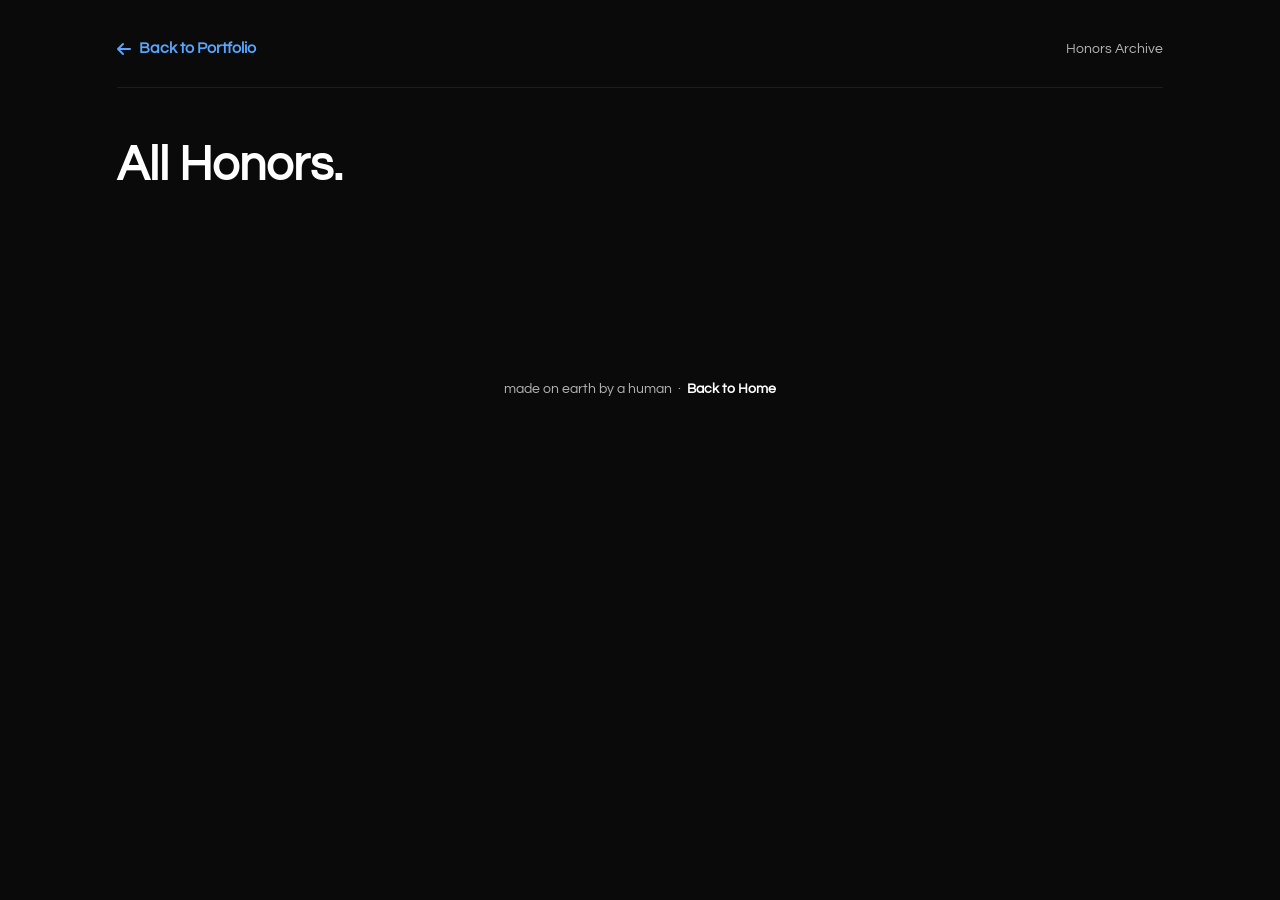
==== pages/all-courses.html @ a4b9101d "Add files via upload" ====
<!DOCTYPE html>
<html lang="en">
<head>
    <meta charset="UTF-8">
    <meta name="viewport" content="width=device-width, initial-scale=1.0">
    <title>All Honors & Awards | Archive</title>
    
    <!-- Fonts & Icons -->
    <link rel="stylesheet" href="https://cdnjs.cloudflare.com/ajax/libs/font-awesome/6.5.0/css/all.min.css">
    <link rel="stylesheet" href="../styles.css">
    <style>
        body {
            padding: 4vh 6vw;
            max-width: 1200px;
            margin: 0 auto;
        }
    </style>
</head>
<body>

    <div style="display: flex; justify-content: space-between; align-items: center; padding-bottom: 25px; border-bottom: 1px solid rgba(255, 255, 255, 0.08);">
        <a href="../index.html" style="color: var(--accent-color); font-family: 'Questrial', sans-serif; text-decoration: none; font-size: 16px; font-weight: bold; display: flex; align-items: center; gap: 8px;">
            <i class="fas fa-arrow-left"></i> Back to Portfolio
        </a>
        <span style="font-family: 'Questrial', sans-serif; color: var(--text-secondary); font-size: 14px;">Honors Archive</span>
    </div>

    <div style="margin-top: 40px;">
        <h1 style="font-size: 48px; font-family: 'Questrial', sans-serif; color: #fff; margin-bottom: 30px;">All Honors.</h1>
        <div class="projects" id="all-honors-container"></div>
    </div>

    <div id="footer" style="margin-top: 60px;">
        <p>made on earth by a human &nbsp;·&nbsp; <a href="../index.html">Back to Home</a></p>
    </div>

    <script>
        fetch('../data/courses.json')
            .then(res => res.json())
            .then(items => {
                const container = document.getElementById('all-courses-container');
                container.innerHTML = items.map(item => `
                    <section class="gitfolio-card">
                        <div class="section_title">${item.title}</div>
                        <div class="about_section">
                            <span>${item.org || 'Award / Honor'}</span>
                        </div>
                        <div class="bottom_section">
                            <span><i class="fas fa-calendar-alt"></i> ${item.date}</span>
                            <span><i class="fas fa-award"></i> Honor</span>
                        </div>
                    </section>
                `).join('');
            });
    </script>
</body>
</html>
---- styles.css ----
@import url('https://fonts.googleapis.com/css?family=Poppins:400,500,600,700');
@import url('https://fonts.googleapis.com/css?family=Questrial');
@import url('https://fonts.googleapis.com/css2?family=Source+Code+Pro:wght@400;500;600&display=swap');

:root {
  --bg-color: rgb(10, 10, 10);
  --card-bg: rgb(20, 20, 20);
  --card-border: rgba(255, 255, 255, 0.08);
  --card-hover-border: rgba(255, 255, 255, 0.22);
  --text-color: #ffffff;
  --text-secondary: rgb(180, 180, 180);
  --accent-color: #58a6ff;
  --accent-hover: #79c0ff;
  --background-image: linear-gradient(
      90deg,
      rgba(10, 10, 10, 0.35),
      rgba(10, 10, 10, 0.72)
    ),
    url("assets/background.jpg");
}

* {
  box-sizing: border-box;
}

body {
  margin: 0;
  padding: 0;
  width: 100%;
  background: var(--bg-color);
  color: var(--text-color);
  overflow-x: hidden;
  font-family: "Poppins", sans-serif;
  line-height: 1.6;
}

/* ===================================================
   1) GITFOLIO FIXED LEFT PROFILE
   =================================================== */
#profile {
  width: 25vw;
  min-width: 320px;
  max-width: 380px;
  padding: 4vh 3vw;
  height: 100vh;
  display: flex;
  flex-direction: column;
  justify-content: center;
  text-align: left;
  background: var(--background-image) center center / cover no-repeat;
  position: fixed;
  top: 0;
  left: 0;
  color: #fff !important;
  z-index: 50;
  border-right: 1px solid rgba(255, 255, 255, 0.1);
}

#profile_img {
  width: 140px;
  height: 140px;
  min-width: 140px;
  min-height: 140px;
  max-width: 140px;
  max-height: 140px;
  border-radius: 8px;
  object-fit: cover;
  border: 1px solid rgba(255, 255, 255, 0.15);
  box-shadow: 0 10px 30px rgba(0, 0, 0, 0.6);
  margin-bottom: 1.5vh;
  transition: transform 0.25s ease;
}

#profile_img:hover {
  transform: scale(1.02);
}

#username {
  font-size: 26px;
  font-weight: bold;
  font-family: "Poppins", sans-serif;
  color: #fff;
  line-height: 1.2;
  text-shadow: 0 2px 6px rgba(0, 0, 0, 0.7);
}

#username a {
  font-size: 16px;
  font-weight: 500;
  color: #ffffff;
  opacity: 0.9;
  text-decoration: none;
  display: block;
  margin-top: 3px;
  text-shadow: 0 1px 3px rgba(0, 0, 0, 0.7);
  transition: opacity 0.2s;
}

#username a:hover {
  opacity: 1;
  text-decoration: underline;
}

#userbio {
  font-size: 20px;
  font-family: "Questrial", sans-serif;
  color: #ffffff;
  line-height: 1.35;
  margin: 1.5vh 0;
  text-shadow: 0 2px 6px rgba(0, 0, 0, 0.8);
}

#about {
  font-size: 15px;
  font-family: "Questrial", sans-serif;
  margin: 1vh 0;
}

#about .meta-item {
  display: flex;
  align-items: center;
  gap: 0.75rem;
  color: #ffffff;
  margin: 0.5vh 0;
  text-shadow: 0 1px 4px rgba(0, 0, 0, 0.8);
}

#about .meta-item i {
  width: 18px;
  text-align: center;
  color: #ffffff;
  font-size: 14px;
}

#about .meta-item a {
  color: #ffffff;
  text-decoration: none;
  transition: opacity 0.2s;
}

#about .meta-item a:hover {
  text-decoration: underline;
}

.socials {
  margin-top: 1.5vh;
  display: flex;
  align-items: center;
}

.socials a {
  color: #ffffff;
  font-size: 1.3rem;
  margin-right: 1.2rem;
  opacity: 0.9;
  text-shadow: 0 2px 5px rgba(0, 0, 0, 0.8);
  transition: transform 0.2s ease, opacity 0.2s ease, color 0.2s ease;
  text-decoration: none;
}

.socials a:hover {
  opacity: 1;
  color: var(--accent-color);
  transform: translateY(-2px);
}

.gitfolio-badge {
  display: inline-flex;
  align-items: center;
  gap: 0.35rem;
  padding: 0.25rem 0.65rem;
  border-radius: 6px;
  font-size: 0.76rem;
  font-family: 'Source Code Pro', monospace;
  background: rgba(10, 10, 10, 0.65);
  border: 1px solid rgba(255, 255, 255, 0.2);
  color: #ffffff;
  text-shadow: 0 1px 3px rgba(0, 0, 0, 0.8);
}

/* ===================================================
   2) GITFOLIO RIGHT DISPLAY CONTENT
   =================================================== */
#display {
  width: calc(100vw - 25vw);
  margin-left: 25vw;
  padding: 2.5vh 4vw 8vh;
  min-height: 100vh;
  box-sizing: border-box;
}

/* Gitfolio Top Navigation Header */
#header {
  width: 100%;
  display: flex;
  justify-content: flex-end;
  align-items: center;
  padding: 1.5vh 0 3vh;
  border-bottom: 1px solid rgba(255, 255, 255, 0.05);
}

#header a {
  color: #ffffff;
  text-decoration: none;
  margin-left: 2.5vw;
  font-family: "Questrial", sans-serif;
  font-size: 16px;
  font-weight: bold;
  opacity: 0.75;
  transition: all 0.2s ease;
}

#header a:hover,
#header a.active {
  opacity: 1;
  color: var(--accent-color);
}

/* Gitfolio Signature Headings */
#display h1 {
  font-size: 48px;
  color: #ffffff;
  font-weight: bold;
  font-family: "Questrial", sans-serif;
  margin-top: 50px;
  margin-bottom: 25px;
  letter-spacing: -0.5px;
}

/* Gitfolio Project Grid / Cards */
.projects {
  display: grid;
  grid-template-columns: repeat(auto-fill, minmax(360px, 1fr));
  gap: 24px;
}

.gitfolio-card,
.projects section {
  border: 1px solid var(--card-border);
  border-radius: 8px;
  padding: 24px;
  background: var(--card-bg);
  transition: all 0.3s cubic-bezier(0.25, 0.8, 0.25, 1);
  color: #ffffff;
  text-decoration: none;
  display: flex;
  flex-direction: column;
  justify-content: space-between;
}

.gitfolio-card:hover,
.projects section:hover {
  transform: scale(1.015);
  border-color: var(--card-hover-border);
  box-shadow: 0 14px 35px rgba(0, 0, 0, 0.5);
  background: rgb(24, 24, 24);
}

.section_title {
  font-size: 22px;
  font-weight: bold;
  font-family: "Questrial", sans-serif;
  margin-bottom: 12px;
  color: #ffffff;
  line-height: 1.35;
}

.about_section {
  font-size: 15px;
  font-family: "Questrial", sans-serif;
  color: var(--text-secondary);
  line-height: 1.65;
}

.about_section strong {
  color: #ffffff;
  font-weight: 600;
}

.bottom_section {
  margin-top: 20px;
  padding-top: 14px;
  border-top: 1px solid rgba(255, 255, 255, 0.06);
  font-size: 13.5px;
  font-family: "Questrial", sans-serif;
  color: #888888;
  display: flex;
  flex-wrap: wrap;
  align-items: center;
  gap: 16px;
}

.bottom_section span,
.bottom_section a {
  display: inline-flex;
  align-items: center;
  gap: 6px;
  color: var(--text-secondary);
  text-decoration: none;
  transition: color 0.2s;
}

.bottom_section a:hover {
  color: var(--accent-color);
}

/* Publication Card Teaser Image */
.pub-gitfolio-teaser {
  width: 100%;
  aspect-ratio: 16 / 9;
  border-radius: 6px;
  overflow: hidden;
  margin-bottom: 14px;
  border: 1px solid rgba(255, 255, 255, 0.08);
  background: #000;
}

.pub-gitfolio-teaser img {
  width: 100%;
  height: 100%;
  object-fit: cover;
  transition: transform 0.3s ease;
}

.gitfolio-card:hover .pub-gitfolio-teaser img,
.projects section:hover .pub-gitfolio-teaser img {
  transform: scale(1.03);
}

.gitfolio-tag-btn {
  display: inline-flex;
  align-items: center;
  gap: 5px;
  padding: 3px 10px;
  border-radius: 4px;
  border: 1px solid rgba(255, 255, 255, 0.15);
  background: rgba(255, 255, 255, 0.04);
  color: #ffffff !important;
  font-size: 12.5px;
  transition: all 0.2s ease;
}

.gitfolio-tag-btn:hover {
  background: rgba(88, 166, 255, 0.18);
  border-color: var(--accent-color);
  color: var(--accent-hover) !important;
}

.venue-tag-badge {
  display: inline-flex;
  align-items: center;
  padding: 2px 8px;
  border-radius: 4px;
  font-size: 12px;
  background: rgba(88, 166, 255, 0.15);
  color: var(--accent-color);
  border: 1px solid rgba(88, 166, 255, 0.3);
}

/* ===================================================
   3) GITFOLIO FOOTER
   =================================================== */
#footer {
  width: 100%;
  padding: 70px 0 30px;
  text-align: center;
  font-family: "Questrial", sans-serif;
  color: var(--text-secondary);
  font-size: 14px;
}

#footer a {
  color: #ffffff;
  text-decoration: none;
  font-weight: bold;
  transition: color 0.2s;
}

#footer a:hover {
  color: var(--accent-color);
}

/* ===================================================
   4) RESPONSIVE DESIGN (GITFOLIO MEDIA QUERIES)
   =================================================== */
@media (max-width: 1024px) {
  #profile {
    width: 100%;
    min-width: 100%;
    max-width: 100%;
    height: auto;
    position: relative;
    padding: 60px 24px;
    text-align: center;
    border-right: none;
    border-bottom: 1px solid rgba(255, 255, 255, 0.1);
  }

  #profile_img {
    margin: 0 auto 20px;
  }

  #about .meta-item {
    justify-content: center;
  }

  .socials {
    justify-content: center;
  }

  #display {
    width: 100%;
    margin-left: 0;
    padding: 30px 24px 60px;
  }

  #header {
    justify-content: center;
    flex-wrap: wrap;
    gap: 15px;
  }

  #header a {
    margin: 0 10px;
  }

  #display h1 {
    font-size: 38px;
  }

  .projects {
    grid-template-columns: 1fr;
  }
}
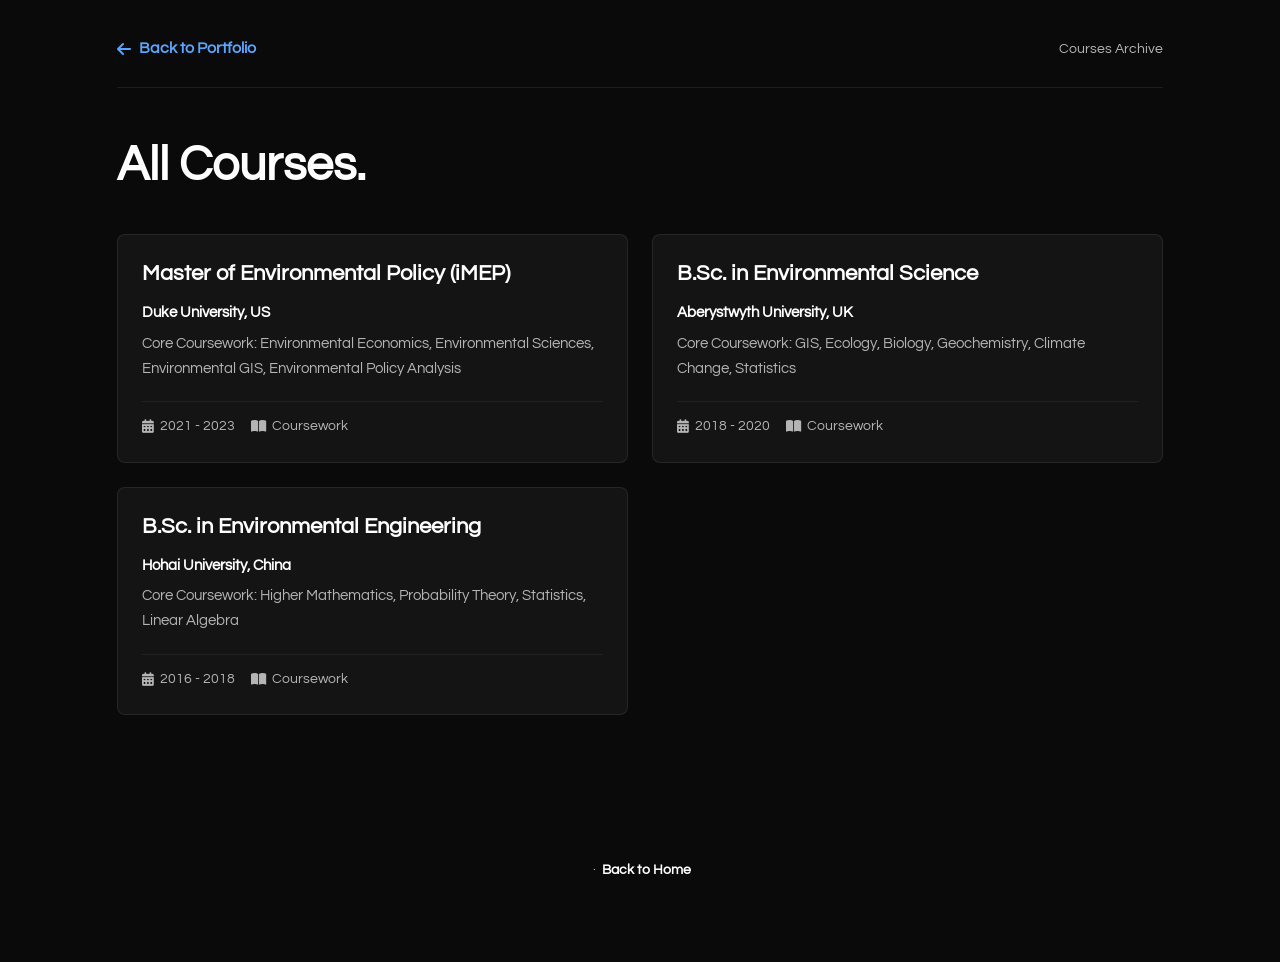
==== commit f819adff: "Add files via upload" ====
--- a/pages/all-courses.html
+++ b/pages/all-courses.html
@@ -3,7 +3,7 @@
 <head>
     <meta charset="UTF-8">
     <meta name="viewport" content="width=device-width, initial-scale=1.0">
-    <title>All Honors & Awards | Archive</title>
+    <title>All Courses | Archive</title>
     
     <!-- Fonts & Icons -->
     <link rel="stylesheet" href="https://cdnjs.cloudflare.com/ajax/libs/font-awesome/6.5.0/css/all.min.css">
@@ -22,36 +22,18 @@
         <a href="../index.html" style="color: var(--accent-color); font-family: 'Questrial', sans-serif; text-decoration: none; font-size: 16px; font-weight: bold; display: flex; align-items: center; gap: 8px;">
             <i class="fas fa-arrow-left"></i> Back to Portfolio
         </a>
-        <span style="font-family: 'Questrial', sans-serif; color: var(--text-secondary); font-size: 14px;">Honors Archive</span>
+        <span style="font-family: 'Questrial', sans-serif; color: var(--text-secondary); font-size: 14px;">Courses Archive</span>
     </div>
 
     <div style="margin-top: 40px;">
-        <h1 style="font-size: 48px; font-family: 'Questrial', sans-serif; color: #fff; margin-bottom: 30px;">All Honors.</h1>
-        <div class="projects" id="all-honors-container"></div>
+        <h1 style="font-size: 48px; font-family: 'Questrial', sans-serif; color: #fff; margin-bottom: 30px;">All Courses.</h1>
+        <div class="projects" id="all-courses-container"></div>
     </div>
 
     <div id="footer" style="margin-top: 60px;">
-        <p>made on earth by a human &nbsp;·&nbsp; <a href="../index.html">Back to Home</a></p>
+        <p>&nbsp;·&nbsp; <a href="../index.html">Back to Home</a></p>
     </div>
 
-    <script>
-        fetch('../data/courses.json')
-            .then(res => res.json())
-            .then(items => {
-                const container = document.getElementById('all-courses-container');
-                container.innerHTML = items.map(item => `
-                    <section class="gitfolio-card">
-                        <div class="section_title">${item.title}</div>
-                        <div class="about_section">
-                            <span>${item.org || 'Award / Honor'}</span>
-                        </div>
-                        <div class="bottom_section">
-                            <span><i class="fas fa-calendar-alt"></i> ${item.date}</span>
-                            <span><i class="fas fa-award"></i> Honor</span>
-                        </div>
-                    </section>
-                `).join('');
-            });
-    </script>
+    <script src="../script.js"></script>
 </body>
 </html>
